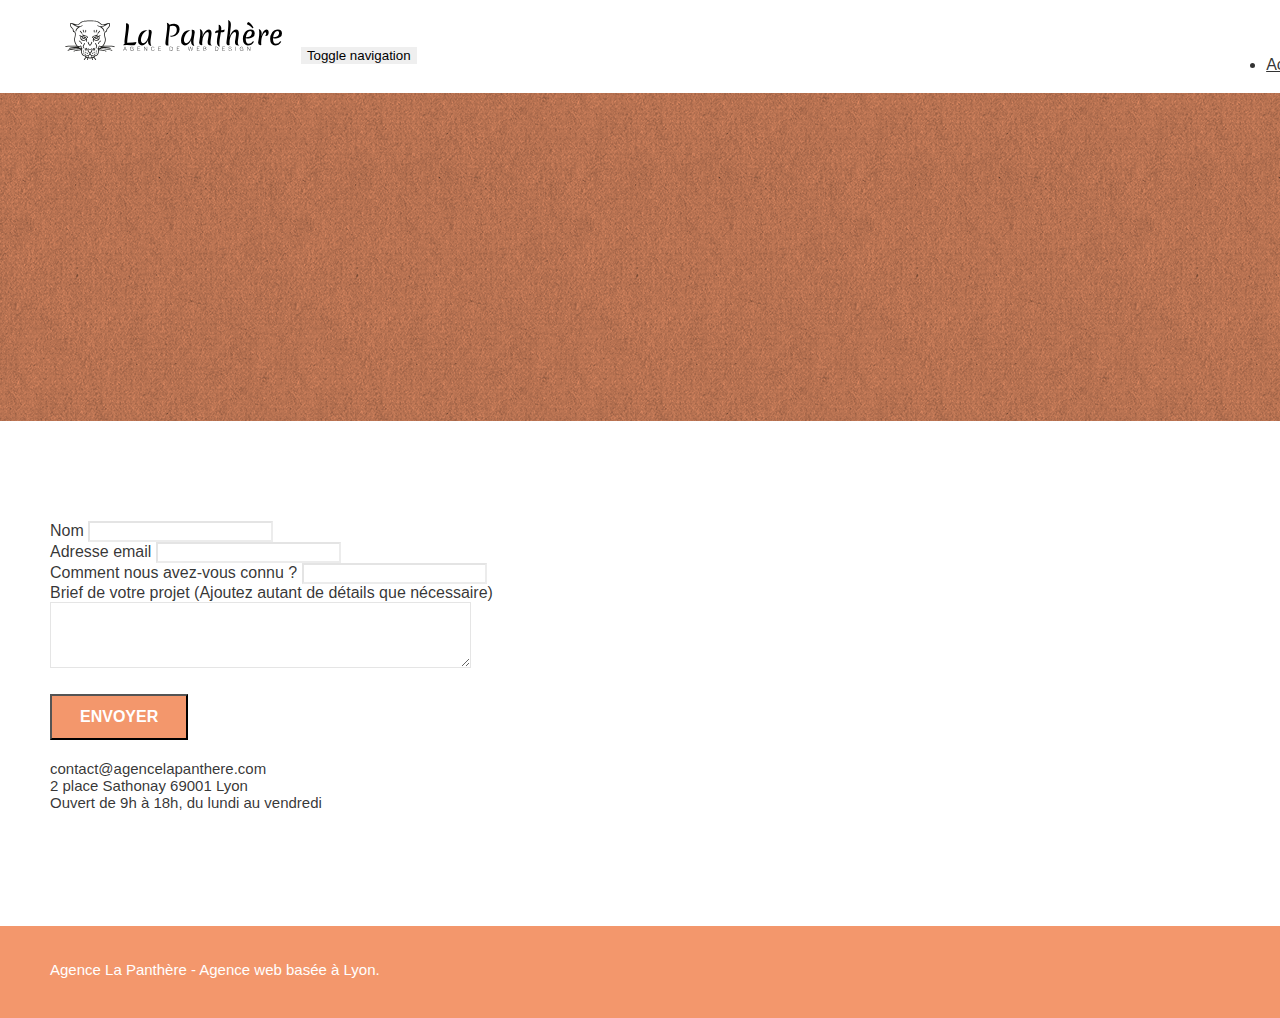
==== contact.html @ ad731186 "commit" ====
<!doctype html>
<html lang="Default">
<head>
    <meta charset="utf-8">
    <meta name="keywords" content="">
    <meta name="description" content="">
    <meta name="viewport" content="width=device-width, initial-scale=1.0, viewport-fit=cover">
    <link rel="shortcut icon" type="image/png" href="favicon.webp">
    
	<link rel="stylesheet" type="text/css" href="./css/bootstrap.min.css">
	<link rel="stylesheet" type="text/css" href="style.css">
	<link rel="stylesheet" type="text/css" href="./css/font-awesome.min.css">
	<link rel="stylesheet" type="text/css" href="./css/et-line.min.css">
	
    
	<script defer src="./js/jquery-2.1.0.min.js"></script>
	<script defer src="./js/bootstrap.min.js"></script>
	<script defer src="./js/blocs.min.js"></script>
	<script defer src="./js/jqBootstrapValidation.js"></script>
	<script defer src="./js/formHandler.js"></script>

    <title>page2</title>

    
<!-- Analytics -->
 
<!-- Analytics END -->
    
</head>
<body>
<!-- Principal conteneur -->
<div class="page-container">
    
<!-- bloc-0 -->
<div class="bloc bgc-white l-bloc " id="bloc-0">
	<div class="container bloc-sm">
		<nav class="navbar row">
			<div class="navbar-header">
				<a class="navbar-brand" href="index.html"><img src="img/agence-la-panthere-monochrome.svg" alt="atlanta web design logo" height="40" /></a>
				<button id="nav-toggle" type="button" class="ui-navbar-toggle navbar-toggle" data-toggle="collapse" data-target=".navbar-1">
					<span class="sr-only">Toggle navigation</span><span class="icon-bar"></span><span class="icon-bar"></span><span class="icon-bar"></span>
				</button>
			</div>
			<div class="collapse navbar-collapse navbar-1 special-dropdown-nav">
				<ul class="site-navigation nav navbar-nav">
					<li>
						<a href="index.html">Accueil</a>
					</li>
					<li>
					</li>
					<li>
						<a href="page2.html">page2 &gt;</a>
					</li>
				</ul>
			</div>
		</nav>
	</div>
</div>
<!-- bloc-0 END -->

<!-- bloc-6 -->
<div class="bloc bg-dots-bg bg-repeat bgc-atomic-tangerine d-bloc bloc-bg-texture texture-paper" id="bloc-6">
	<div class="container bloc-lg">
		<div class="row">
			<div class="col-sm-12">
				<h1 class="text-center hero-bloc-text tc-white">
					Parlons web design !
				</h1>
				<p class="text-center mg-lg tc-white tight-width-whitespace">
					Nous sommes ravis que vous souhaitiez collaborer avec notre agence.<br>
					Parlez-nous de votre projet en complétant le formulaire ci-dessous.
				</p>
			</div>
		</div>
	</div>
</div>
<!-- bloc-6 END -->

<!-- bloc-7 -->
<div class="bloc bgc-white l-bloc" id="bloc-7">
	<div class="container bloc-lg">
		<div class="row">
			<div class="col-sm-6">
				<form id="form_1" novalidate success-msg="Your message has been sent." fail-msg="Sorry it seems that our mail server is not responding, Sorry for the inconvenience!">
					<div class="form-group">
						<label>
							Nom
						</label>
						<input id="name" class="form-control" required />
					</div>
					<div class="form-group">
						<label>
							Adresse email
						</label>
						<input id="email" class="form-control" type="email" required />
					</div>
					<div class="form-group">
						<label>
							Comment nous avez-vous connu ?
						</label>
						<input class="form-control" type="email" required id="input_504" />
					</div>
					<div class="form-group">
						<label>
							Brief de votre projet (Ajoutez autant de détails que nécessaire)<br>
						</label><textarea id="message" class="form-control" rows="4" cols="50" required></textarea>
					</div> 
					<button class="bloc-button btn btn-lg btn-block cta-hero btn-atomic-tangerine" type="submit">
						Envoyer
					</button>
				</form>
			</div>
			<div class="col-sm-6">
				<p>
					contact@agencelapanthere.com<br>2 place Sathonay 69001 Lyon<br>Ouvert de 9h à 18h, du lundi au vendredi<br>
				</p>
			</div>
		</div>
	</div>
</div>
<!-- bloc-7 END -->

<!-- ScrollToTop Button -->
<a class="bloc-button btn btn-d scrollToTop" onclick="scrollToTarget('1')"><span class="fa fa-chevron-up"></span></a>
<!-- ScrollToTop Button END-->


<!-- Footer - bloc-8 -->
<div class="bloc bgc-atomic-tangerine d-bloc" id="bloc-8">
	<div class="container bloc-sm">
		<div class="row">
			<div class="col-sm-12">
				<p class="text-center white">
					Agence La Panthère - Agence web basée à Lyon.<br>
				</p>
				<div class="row row-no-gutters social">
					<div class="col-sm-3">
						<div class="text-center">
							<a class="social" href="index.html"><span class="fa fa-twitter icon-md"></span></a>
						</div>
					</div>
					<div class="col-sm-3">
						<div class="text-center">
							<a class="social" href="index.html"><span class="fa fa-facebook icon-md"></span></a>
						</div>
					</div>
					<div class="col-sm-3">
						<div class="text-center">
							<a class="social" href="index.html"><span class="fa fa-dribbble icon-md"></span></a>
						</div>
					</div>
					<div class="col-sm-3">
						<div class="text-center">
							<a class="social" href="index.html"><span class="fa fa-instagram icon-md"></span></a>
						</div>
					</div>
				</div>
			</div>
		</div>
	</div>
</div>
<!-- Footer - bloc-8 END -->

</div>
<!-- Principal conteneur END -->
    

</body>
</html>
---- style.css ----
body {
    margin: 0;
    padding: 0;
    background: #FFF;
    overflow-x: hidden;
    -webkit-font-smoothing: antialiased;
    -moz-osx-font-smoothing: grayscale;
}

a,
button {
    transition: all .3s ease-in-out;
    outline: none!important;
}

a:hover {
    text-decoration: none;
    cursor: pointer;
}

.bloc {
    width: 100%;
    clear: both;
    background: 50% 50% no-repeat;
    padding: 0 50px;
    -webkit-background-size: cover;
    -moz-background-size: cover;
    -o-background-size: cover;
    background-size: cover;
    position: relative;
}

.bloc .container {
    padding-left: 0;
    padding-right: 0;
}

.bloc-lg {
    padding: 100px 50px;
}

.bloc-md {
    padding: 50px;
}

.bloc-sm {
    padding: 20px 50px;
}


.bg-t-edge,
.bg-repeat {
    -webkit-background-size: auto!important;
    -moz-background-size: auto!important;
    -o-background-size: auto!important;
    background-size: auto!important;
}

.bg-repeat {
    background: repeat;
}

.bg-t-edge {
    background: top no-repeat;
}

.bloc-bg-texture::before {
    content: "";
    background-size: 2px 2px;
    position: absolute;
    top: 0;
    bottom: 0;
    left: 0;
    right: 0;
}

.texture-paper::before {
    background: url("img/texture-paper.webp");
    background-size: 280px 280px;
}

.b-parallax {
    background-attachment: fixed;
}

.d-bloc {
    color: rgba(255, 255, 255, .7);
}

.d-bloc button:hover {
    color: rgba(255, 255, 255, .9);
}


.d-bloc .navbar a,
.d-bloc .navbar-brand,
.d-bloc a .icon-lg,
.d-bloc h1 a,
.d-bloc h2 a,
.d-bloc h3 a,
.d-bloc p a {
    color: rgba(255, 255, 255, .6);
}


.d-bloc .navbar a:hover,
.d-bloc .navbar-brand:hover,
.d-bloc a:hover .icon-md,
.d-bloc a:hover .icon-lg,
.d-bloc h1 a:hover,
.d-bloc h2 a:hover,
.d-bloc h3 a:hover,
.d-bloc p a:hover {
    color: rgba(255, 255, 255, 1);
}

.d-bloc .navbar-toggle .icon-bar {
    background: rgba(255, 255, 255, 1);
}


.l-bloc {
    color: rgba(0, 0, 0, .8);
}


.l-bloc button:hover {
    color: rgba(255, 255, 255,1 );
}

.form-group button:hover {
    color: #FFFFFF;
}


.l-bloc .navbar a,
.l-bloc .navbar-brand,
.l-bloc a .icon-md,
.l-bloc a .icon-lg,
.l-bloc h1 a,
.l-bloc h2 a,
.l-bloc h3 a,
.l-bloc p a {
    color: rgba(0, 0, 0, .8);
}


.l-bloc .navbar a:hover,
.l-bloc .navbar-brand:hover,
.l-bloc a:hover .icon-md,
.l-bloc a:hover .icon-lg,
.l-bloc h1 a:hover,
.l-bloc h2 a:hover,
.l-bloc h3 a:hover,
.l-bloc p a:hover {
    color: rgba(0, 0, 0, 1);
}

.l-bloc .navbar-toggle .icon-bar {
    color: rgba(0, 0, 0, .6);
}

.voffset {
    margin-top: 30px;
}

.voffset-lg {
    margin-top: 80px;
}

.row-no-gutters.social {
    margin: 20px auto;
    
}

.row.row-no-gutters > [class^="col-"],
.row.row-no-gutters > [class*=" col-"] {
    padding-right: 0;
    padding-left: 0;
}

#bloc-1-hero h1 {
    font-size: 32px;
}

.navbar {
    margin-bottom: 0;
    z-index: 1;
}

.navbar-brand {
    height: auto;
    padding: 3px 15px;
    font-size: 25px;
    font-weight: normal;
    font-weight: 600;
    line-height: 44px;
}

.navbar-logo {
    height: 40px;
    width: 217px;
    margin: 0 5px 0 0;
    display: inline;
}

.navbar .nav {
    margin-right: -16px;
    float: right;
    z-index: 1;
}

.nav > li {
    float: left;
    margin-top: 4px;
    font-size: 16px;
}

.nav > li a:hover,
.nav > li a:focus {
    background: transparent;
}

.navbar-toggle {
    margin: 10px 10px 0 0;
    border: 0px;
}

.navbar-toggle:hover {
    background: transparent;
}

.navbar-toggle .icon-bar {
    background-color: rgba(0, 0, 0, .5);
    width: 26px;
}

@media (min-width: 768px) {
    .site-navigation {
        position: absolute;
        top: 50%;
        right: 20px;
        transform: translate(0, -50%);
        -webkit-transform: translateY(-50%);
    }
}

.mg-md {
    margin-top: 10px;
    margin-bottom: 20px;
}

.mg-lg {
    margin-top: 10px;
    margin-bottom: 40px;
}

.btn {
    margin: 0 5px 5px 0;
}

.btn-d,
.btn-d:hover,
.btn-d:focus {
    color: #FFF;
    background: rgba(0, 0, 0, .3);
}

button {
    outline: none!important;
}

.btn-rd {
    border-radius: 40px;
}

.btn-clean {
    border: 1px solid rgba(0, 0, 0, .08);
    border-bottom-color: rgba(0, 0, 0, .1);
    text-shadow: 0 1px 0 rgba(0, 0, 1, .1);
    box-shadow: 0 1px 3px rgba(0, 0, 1, .25), inset 0 1px 0 0 rgba(255, 255, 255, .15);
}

.icon-md {
    font-size: 30px!important;
    color: #303030;
    opacity: 1;
}

.icon-lg {
    font-size: 60px!important;
}

.sm-shadow {
    text-shadow: 0 1px 2px rgba(0, 0, 0, .3);
}

.form-control {
    border-color: rgba(0, 0, 0, .1);
    box-shadow: none;
}

.scrollToTop {
    width: 40px;
    height: 40px;
    position: fixed;
    bottom: 20px;
    right: 20px;
    opacity: 0;
    z-index: 500;
    transition: all .3s ease-in-out;
}

.scrollToTop span {
    margin-top: 6px;
}

a[data-lightbox] {
    position: relative;
    display: block;
    text-align: center;
}

figcaption {
    color: #575757;
}

a[data-lightbox]:hover::before {
    content: "+";
    font-family: "HelveticaNeue-Light", "Helvetica Neue Light", "Helvetica Neue", Helvetica, Arial;
    font-size: 32px;
    width: 50px;
    height: 50px;
    margin-left: -25px;
    border-radius: 50%;
    background: rgba(0, 0, 0, .6);
    color: #FFF;
    font-weight: 100;
    z-index: 1;
    position: absolute;
    top: 50%;
    transform: translateY(-50%);
    -webkit-transform: translateY(-50%);
}

a[data-lightbox]:hover img {
    opacity: 0.6;
    -webkit-animation-fill-mode: none;
    animation-fill-mode: none;
}

h1,
h2,
h3,
p,
label,
.btn,
a {
    font-family: "helvetica";
    font-weight: 400;
}

.container {
    max-width: 1000px;
}

.hero-bloc-text {
    font-size: 38px;
}

p {
    font-size: 15px;
}

.tight-width-whitespace {
    max-width: 600px;
    margin: auto auto auto auto;
}

.h1 {
    font-size: 20px;
    font-family: "Open Sans";
}

.cta-hero {
    margin-top: 22px;
    color: #FFFFFF;
    text-transform: uppercase;
    padding: 12px 28px 12px 28px;
    font-size: 16px;
    font-weight: 700;
}

.social {
    max-width: 400px;
    margin: auto auto auto auto;
}

h2 {
    font-size: 22px;
    line-height: 1.4em;
}

h3 {
    font-size: 15px;
    text-transform: uppercase;
    font-weight: 700;
    color: #333333;
}

.med-width-whitespace {
    max-width: 800px;
    margin: auto auto auto auto;
    box-shadow: 0px 0px 0px #000000;
}

h1 {
    color: #333333;
}

.icons {
    margin-bottom: 14px;
    margin-top: 24px;
}

.white {
    color: #FFFFFF;
}

.portfolio-thumb {
    margin-bottom: 24px;
}

.portfolio-row {
    margin-bottom: 44px;
    margin-top: 50px;
}

.black-background {
    background-color: rgba(165, 147, 99, 0.7);
    padding: 40px 40px 40px 40px;
}

.bold-link {
    font-weight: 900;
    text-decoration: underline!important;
}

.bgc-white {
    background-color: #FFFFFF;
}

.bgc-dark-slate-blue {
    background-color: #364577;
}

.bgc-atomic-tangerine {
    background-color: #F3976C;
}

.tc-white {
    color: #F3976C;
}

.btn-atomic-tangerine {
    background: #F3976C;
    color: #FFFFFF;
}

.btn-atomic-tangerine:hover {
    background: #c27956;
    color: #FFFFFF;
}

.ltc-white {
    color: #FFFFFF;
}

.ltc-white:hover {
    color: #cccccc;
}

.icon-dark-slate-blue {
    color: #364577;
    border-color: #364577;
}

.bg-dots-bg {
    background-image: url("img/dots-bg.webp");
}

.bg-lines-h2-bg {
    background-image: url("img/lines-h2-bg.webp");
}

.bg-banniere {
    background-image: url("img/agence-la-panthere-fond.webp");
}

.bg-presentation {
    background-image: url("img/image-de-presentation.webp");
}

.image-resize-mode {
    width: 100px;
    height: 100px;
}

.icon-md

.footer-list li {
    height: 25px;
    width: auto;
    display: flex;
    flex-direction: column;
    justify-content: center;
}

.grey {
    color: #333333;
}

a.grey {
    color: #333333;
}

@media (max-width: 1024px) {
    .bloc {
        padding-left: 20px;
        padding-right: 20px;
    }
}

@media (max-width: 992px) and (min-width: 768px) {
    .navbar .nav {
        max-width: 80%
    }
}

@media only screen and (min-width: 768px) and (max-width: 1024px) and (orientation: landscape) {
    .b-parallax {
        background-attachment: scroll;
    }
}

@media only screen and (min-width: 1024px) and (max-width: 1366px) and (-webkit-min-device-pixel-ratio: 1.5) {
    .b-parallax {
        background-attachment: scroll;
    }
}

@media (max-width: 991px) {
    .container {
        width: 100%;
    }
    .b-parallax {
        background-attachment: scroll;
    }
    .page-container {
        overflow-x: hidden;
        position: relative;
    }
    .bloc {
        padding-left: 20px;
        padding-right: 20px;
    }
}

@media (max-width: 767px) {
    .page-container {
        overflow-x: hidden;
        position: relative;
    }
    h1,
    h2,
    h3,
    p {
        padding-left: 10px!important;
        padding-right: 10px!important;
    }
    .b-parallax {
        background-attachment: scroll;
    }
    .navbar .nav {
        padding-top: 0;
        border-top: 1px solid rgba(0, 0, 0, .2);
        float: none!important;
    }
    .navbar.row {
        margin-left: 0;
        margin-right: 0;
    }
    .site-navigation {
        position: inherit;
        transform: none;
        -webkit-transform: none;
        -ms-transform: none;
    }
    .nav > li {
        margin-top: 0;
        border-bottom: 1px solid rgba(0, 0, 0, .1);
        background: rgba(0, 0, 0, .05);
        text-align: left;
        padding-left: 15px;
        width: 100%;
    }
    .nav > li:hover {
        background: rgba(0, 0, 0, .08);
    }
    .navbar-collapse {
        padding: 0;
        overflow-x: hidden;
        -webkit-box-shadow: none;
        box-shadow: none;
    }
    .navbar-brand img {
        max-height: 40px;
        width: auto;
    }
    .bloc {
        padding-left: 0;
        padding-right: 0;
    }
    
    .bloc-lg {
        padding: 40px 0;
    }
    .bloc-sm,
    .bloc-md {
        padding-left: 0;
        padding-right: 0;
    }
    .voffset {
        margin-top: 5px;
    }
    .voffset-lg {
        margin-top: 30px;
    }
    form {
        padding: 5px;
    }

    .col-sm-6 {
        display: flex;
        flex-direction: column;
        align-items: center;
    }

    .col-sm-6 a {
        width: 270px;
        height: 270px;
    }

    .row-no-gutters {
        display: flex;
        flex-direction: row;
        justify-content: space-around;
    }

    .row.footer {
        width: 200px;
        margin: 0 auto;
    }

    .footer-list li {
        height: 40px;
    }
}

@media (max-width: 400px) {
    .bloc {
        padding-left: 0;
        padding-right: 0;
    }
}
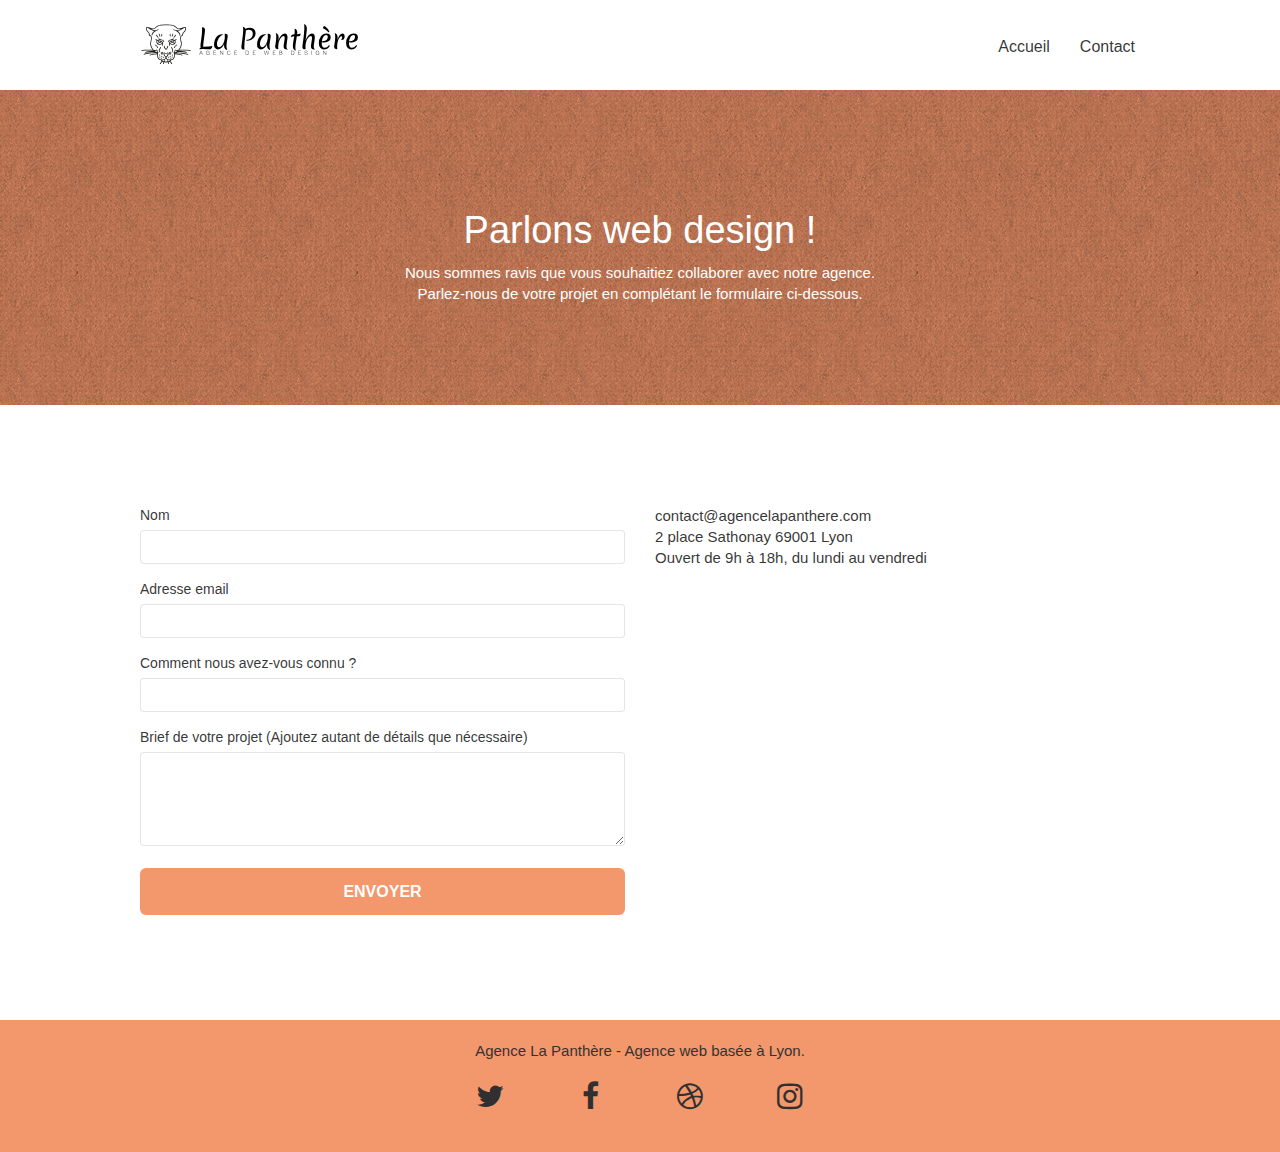
==== commit ea142a33: "commit" ====
--- a/contact.html
+++ b/contact.html
@@ -1,25 +1,24 @@
-<!doctype html>
-<html lang="Default">
+<!DOCTYPE html>
+<html lang="fr">
 <head>
     <meta charset="utf-8">
-    <meta name="keywords" content="">
-    <meta name="description" content="">
-    <meta name="viewport" content="width=device-width, initial-scale=1.0, viewport-fit=cover">
-    <link rel="shortcut icon" type="image/png" href="favicon.webp">
+    <meta name="description" content="Découvrez notre service qui vous propulse sur le web! A l'écoute de votre besoin nous vous proposons nos services sur mesure à votre demande, afin de vous attirer un maximum d'audiance et de clients">
+	<meta name="viewport" content="width=device-width, initial-scale=1.0">
     
-	<link rel="stylesheet" type="text/css" href="./css/bootstrap.min.css">
-	<link rel="stylesheet" type="text/css" href="style.css">
-	<link rel="stylesheet" type="text/css" href="./css/font-awesome.min.css">
-	<link rel="stylesheet" type="text/css" href="./css/et-line.min.css">
-	
-    
-	<script defer src="./js/jquery-2.1.0.min.js"></script>
-	<script defer src="./js/bootstrap.min.js"></script>
-	<script defer src="./js/blocs.min.js"></script>
+	<script defer src="./js/jquery-2.1.0.js"></script>
+	<script defer src="./js/blocs.js"></script>
 	<script defer src="./js/jqBootstrapValidation.js"></script>
 	<script defer src="./js/formHandler.js"></script>
+	<script defer src="./js/bootstrap.js"></script>
+    
+	<link rel="stylesheet" type="text/css" href="./css/bootstrap.css">
+	<link rel="stylesheet" type="text/css" href="style.css">
+	<link rel="stylesheet" type="text/css" href="./css/font-awesome.css">
+	<link rel="stylesheet" type="text/css" href="./css/et-line.css">
 
-    <title>page2</title>
+    <link rel="shortcut icon" type="image/png" href="favicon.jpg">
+
+    <title>La Panthère - Contact</title>
 
     
 <!-- Analytics -->
@@ -36,9 +35,13 @@
 	<div class="container bloc-sm">
 		<nav class="navbar row">
 			<div class="navbar-header">
-				<a class="navbar-brand" href="index.html"><img src="img/agence-la-panthere-monochrome.svg" alt="atlanta web design logo" height="40" /></a>
-				<button id="nav-toggle" type="button" class="ui-navbar-toggle navbar-toggle" data-toggle="collapse" data-target=".navbar-1">
-					<span class="sr-only">Toggle navigation</span><span class="icon-bar"></span><span class="icon-bar"></span><span class="icon-bar"></span>
+				<a class="navbar-brand" href="index.html">
+					<img class="navbar-logo" width="217" height="40" src="img/agence-la-panthere-monochrome.svg" alt="logo monochrome La Panthère">
+				</a>
+				<button id="nav-toggle" type="button" class="ui-navbar-toggle navbar-toggle" data-toggle="collapse" data-target=".navbar-1" aria-label="navigation">
+					<span class="icon-bar"></span>
+					<span class="icon-bar"></span>
+					<span class="icon-bar"></span>
 				</button>
 			</div>
 			<div class="collapse navbar-collapse navbar-1 special-dropdown-nav">
@@ -49,7 +52,7 @@
 					<li>
 					</li>
 					<li>
-						<a href="page2.html">page2 &gt;</a>
+						<a href="contact.html">Contact</a>
 					</li>
 				</ul>
 			</div>
@@ -63,10 +66,10 @@
 	<div class="container bloc-lg">
 		<div class="row">
 			<div class="col-sm-12">
-				<h1 class="text-center hero-bloc-text tc-white">
+				<h1 class="text-center hero-bloc-text white">
 					Parlons web design !
 				</h1>
-				<p class="text-center mg-lg tc-white tight-width-whitespace">
+				<p class="text-center mg-lg white tight-width-whitespace">
 					Nous sommes ravis que vous souhaitiez collaborer avec notre agence.<br>
 					Parlez-nous de votre projet en complétant le formulaire ci-dessous.
 				</p>
@@ -81,27 +84,27 @@
 	<div class="container bloc-lg">
 		<div class="row">
 			<div class="col-sm-6">
-				<form id="form_1" novalidate success-msg="Your message has been sent." fail-msg="Sorry it seems that our mail server is not responding, Sorry for the inconvenience!">
+				<form id="form_1">
 					<div class="form-group">
-						<label>
+						<label for="name">
 							Nom
 						</label>
-						<input id="name" class="form-control" required />
+						<input id="name" class="form-control" required>
 					</div>
 					<div class="form-group">
-						<label>
+						<label for="email">
 							Adresse email
 						</label>
-						<input id="email" class="form-control" type="email" required />
+						<input id="email" class="form-control" type="email" required>
 					</div>
 					<div class="form-group">
-						<label>
+						<label for="input_504">
 							Comment nous avez-vous connu ?
 						</label>
-						<input class="form-control" type="email" required id="input_504" />
+						<input class="form-control" type="email" required id="input_504">
 					</div>
 					<div class="form-group">
-						<label>
+						<label for="message">
 							Brief de votre projet (Ajoutez autant de détails que nécessaire)<br>
 						</label><textarea id="message" class="form-control" rows="4" cols="50" required></textarea>
 					</div> 
@@ -129,29 +132,29 @@
 <div class="bloc bgc-atomic-tangerine d-bloc" id="bloc-8">
 	<div class="container bloc-sm">
 		<div class="row">
-			<div class="col-sm-12">
-				<p class="text-center white">
+			<div class="col-sm-12 grey">
+				<p class="text-center">
 					Agence La Panthère - Agence web basée à Lyon.<br>
 				</p>
 				<div class="row row-no-gutters social">
 					<div class="col-sm-3">
 						<div class="text-center">
-							<a class="social" href="index.html"><span class="fa fa-twitter icon-md"></span></a>
+							<a class="social" href="index.html" aria-label="redirection vers twitter"><span class="fa fa-twitter icon-md"></span></a>
 						</div>
 					</div>
 					<div class="col-sm-3">
 						<div class="text-center">
-							<a class="social" href="index.html"><span class="fa fa-facebook icon-md"></span></a>
+							<a class="social" href="index.html" aria-label="redirection vers facebook"><span class="fa fa-facebook icon-md"></span></a>
 						</div>
 					</div>
 					<div class="col-sm-3">
 						<div class="text-center">
-							<a class="social" href="index.html"><span class="fa fa-dribbble icon-md"></span></a>
+							<a class="social" href="index.html" aria-label="redirection vers dribbble"><span class="fa fa-dribbble icon-md"></span></a>
 						</div>
 					</div>
 					<div class="col-sm-3">
 						<div class="text-center">
-							<a class="social" href="index.html"><span class="fa fa-instagram icon-md"></span></a>
+							<a class="social" href="index.html" aria-label="redirection vers instagram"><span class="fa fa-instagram icon-md"></span></a>
 						</div>
 					</div>
 				</div>
--- a/css/et-line.css
+++ b/css/et-line.css
@@ -0,0 +1,36 @@
+@font-face {
+    font-family: et-line;
+    src: url(../fonts/et-line.eot);
+    src: url(../fonts/et-line.eot?#iefix) format('embedded-opentype'), url(../fonts/et-line.woff) format('woff'), url(../fonts/et-line.ttf) format('truetype'), url(../fonts/et-line.svg#et-line) format('svg');
+    font-weight: 400;
+    font-style: normal;
+    font-display: swap;
+}
+
+
+.et-icon-browser,
+.et-icon-edit,
+.et-icon-presentation {
+    font-family: et-line;
+    speak: none;
+    font-style: normal;
+    font-weight: 400;
+    font-variant: normal;
+    text-transform: none;
+    line-height: 1;
+    -webkit-font-smoothing: antialiased;
+    -moz-osx-font-smoothing: grayscale;
+    display: inline-block
+}
+
+.et-icon-browser:before {
+    content: "\e00c"
+}
+
+.et-icon-presentation:before {
+    content: "\e00e"
+}
+
+.et-icon-edit:before {
+    content: "\e01c"
+}